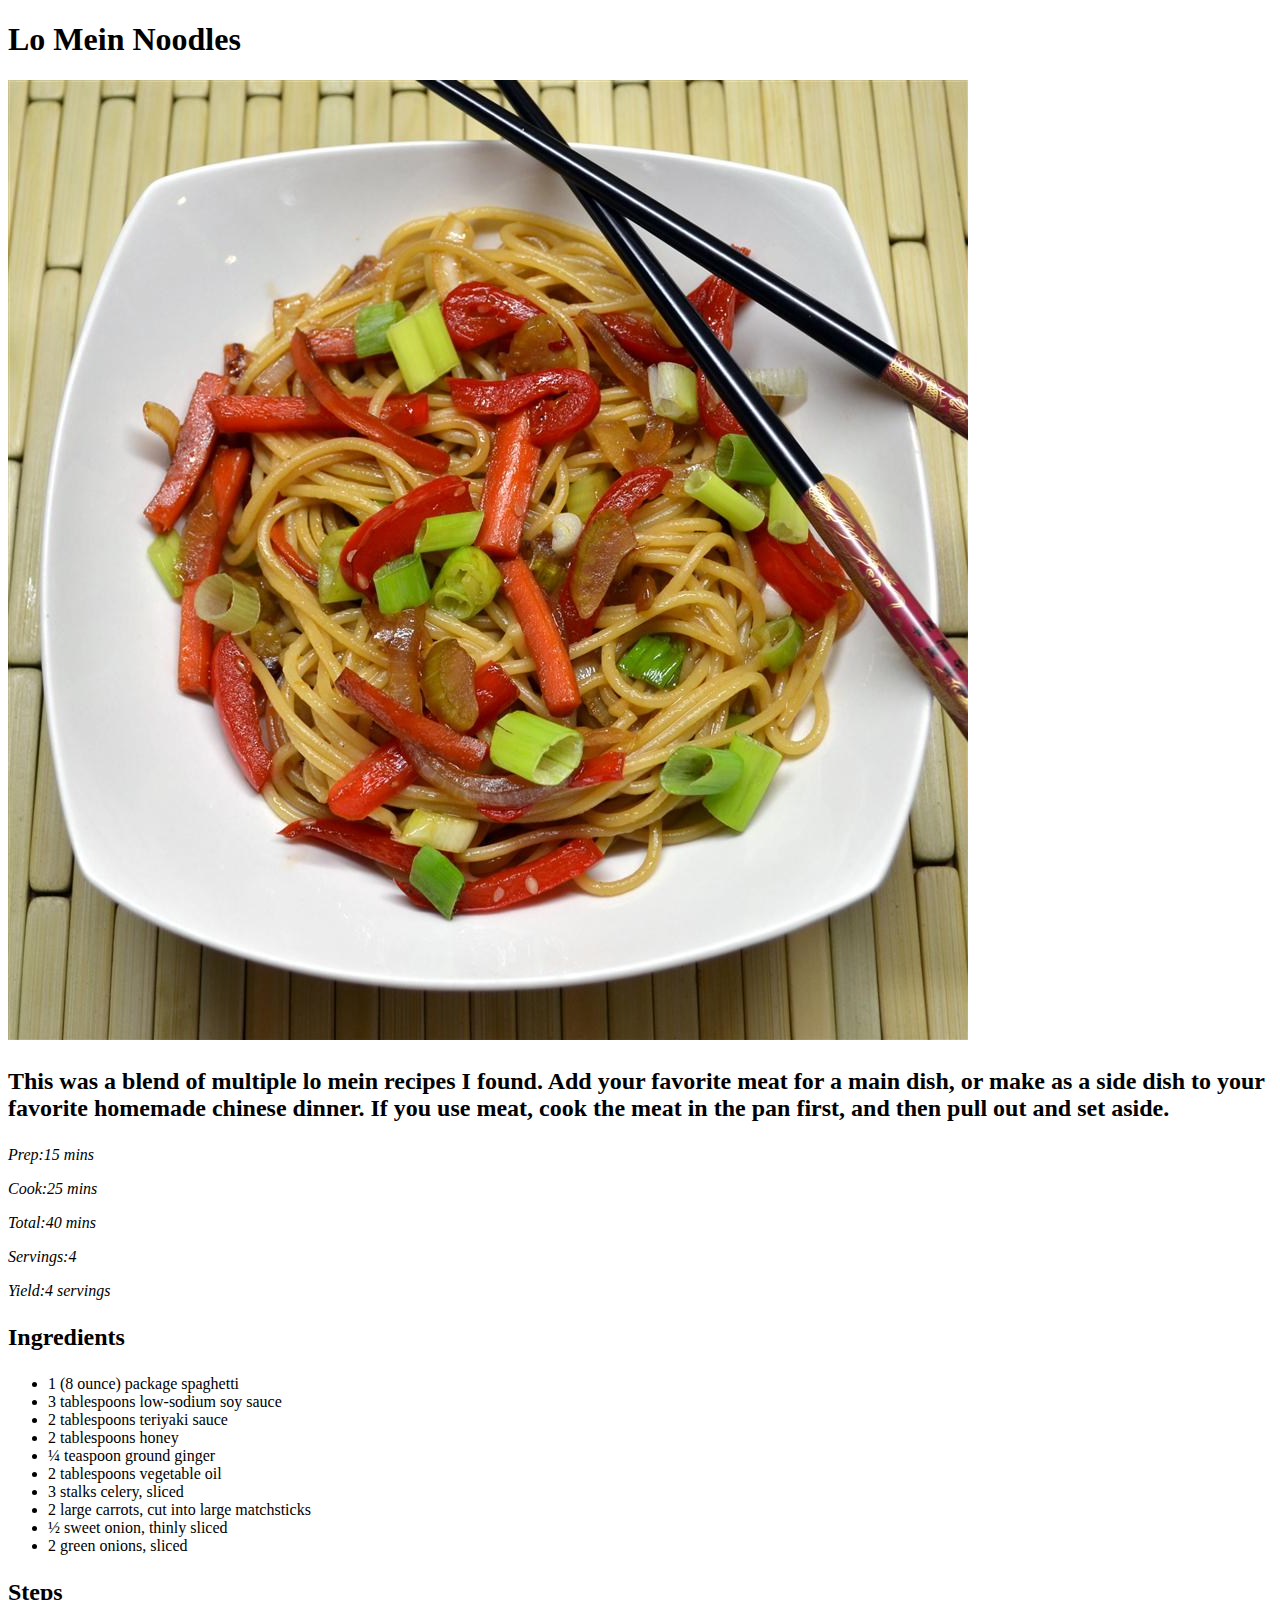
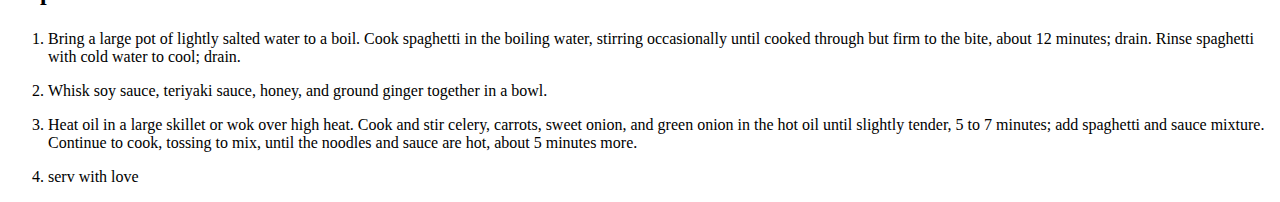
==== recipes/Lo_Mein.html @ e85e5477 "Add .DS_Store" ====
<!DOCTYPE html>
<html>
  <head>
    <h1>Lo Mein Noodles</h1>
    <img src="lo_main.jpeg">
    <meta charset="UTF-8">
  </head>

  <body>
    <h2>
        <p>This was a blend of multiple lo mein recipes I found. 
            Add your favorite meat for a main dish, or make as a side dish to your favorite homemade chinese dinner. 
            If you use meat, cook the meat in the pan first, and then pull out and set aside.</p>
    </h2>
    <em>
        <p>Prep:15 mins</p>
        <p>Cook:25 mins</p>
        <p>Total:40 mins</p>
        <p>Servings:4</p>
        <p>Yield:4 servings</p>
    </em>
    <h2>
        <p>Ingredients</p>
    </h2>
    <ul>
        <li>1 (8 ounce) package spaghetti</li>
        <li>3 tablespoons low-sodium soy sauce</li>
        <li>2 tablespoons teriyaki sauce</li>
        <li>2 tablespoons honey</li>
        <li>¼ teaspoon ground ginger</li>
        <li>2 tablespoons vegetable oil</li>
        <li>3 stalks celery, sliced</li>
        <li>2 large carrots, cut into large matchsticks</li>
        <li>½ sweet onion, thinly sliced</li>
        <li>2 green onions, sliced</li>
    </ul>
    <h2>
        <p>Steps</p>
    </h2>
    <ol>
        <li><p>Bring a large pot of lightly salted water to a boil. Cook spaghetti in the boiling water, 
            stirring occasionally until cooked through but firm to the bite, about 12 minutes; drain. 
            Rinse spaghetti with cold water to cool; drain.</p></li>
        <li><p>Whisk soy sauce, teriyaki sauce, honey, and ground ginger together in a bowl.</p></li>
        <li><p>Heat oil in a large skillet or wok over high heat. 
            Cook and stir celery, carrots, sweet onion, and green onion in the hot oil until slightly tender, 
            5 to 7 minutes; add spaghetti and sauce mixture. Continue to cook, tossing to mix, until the noodles and sauce are hot, 
            about 5 minutes more.</p></li>
        <li><p>serv with love</p></li>
    </ol>
  </body>
</html>
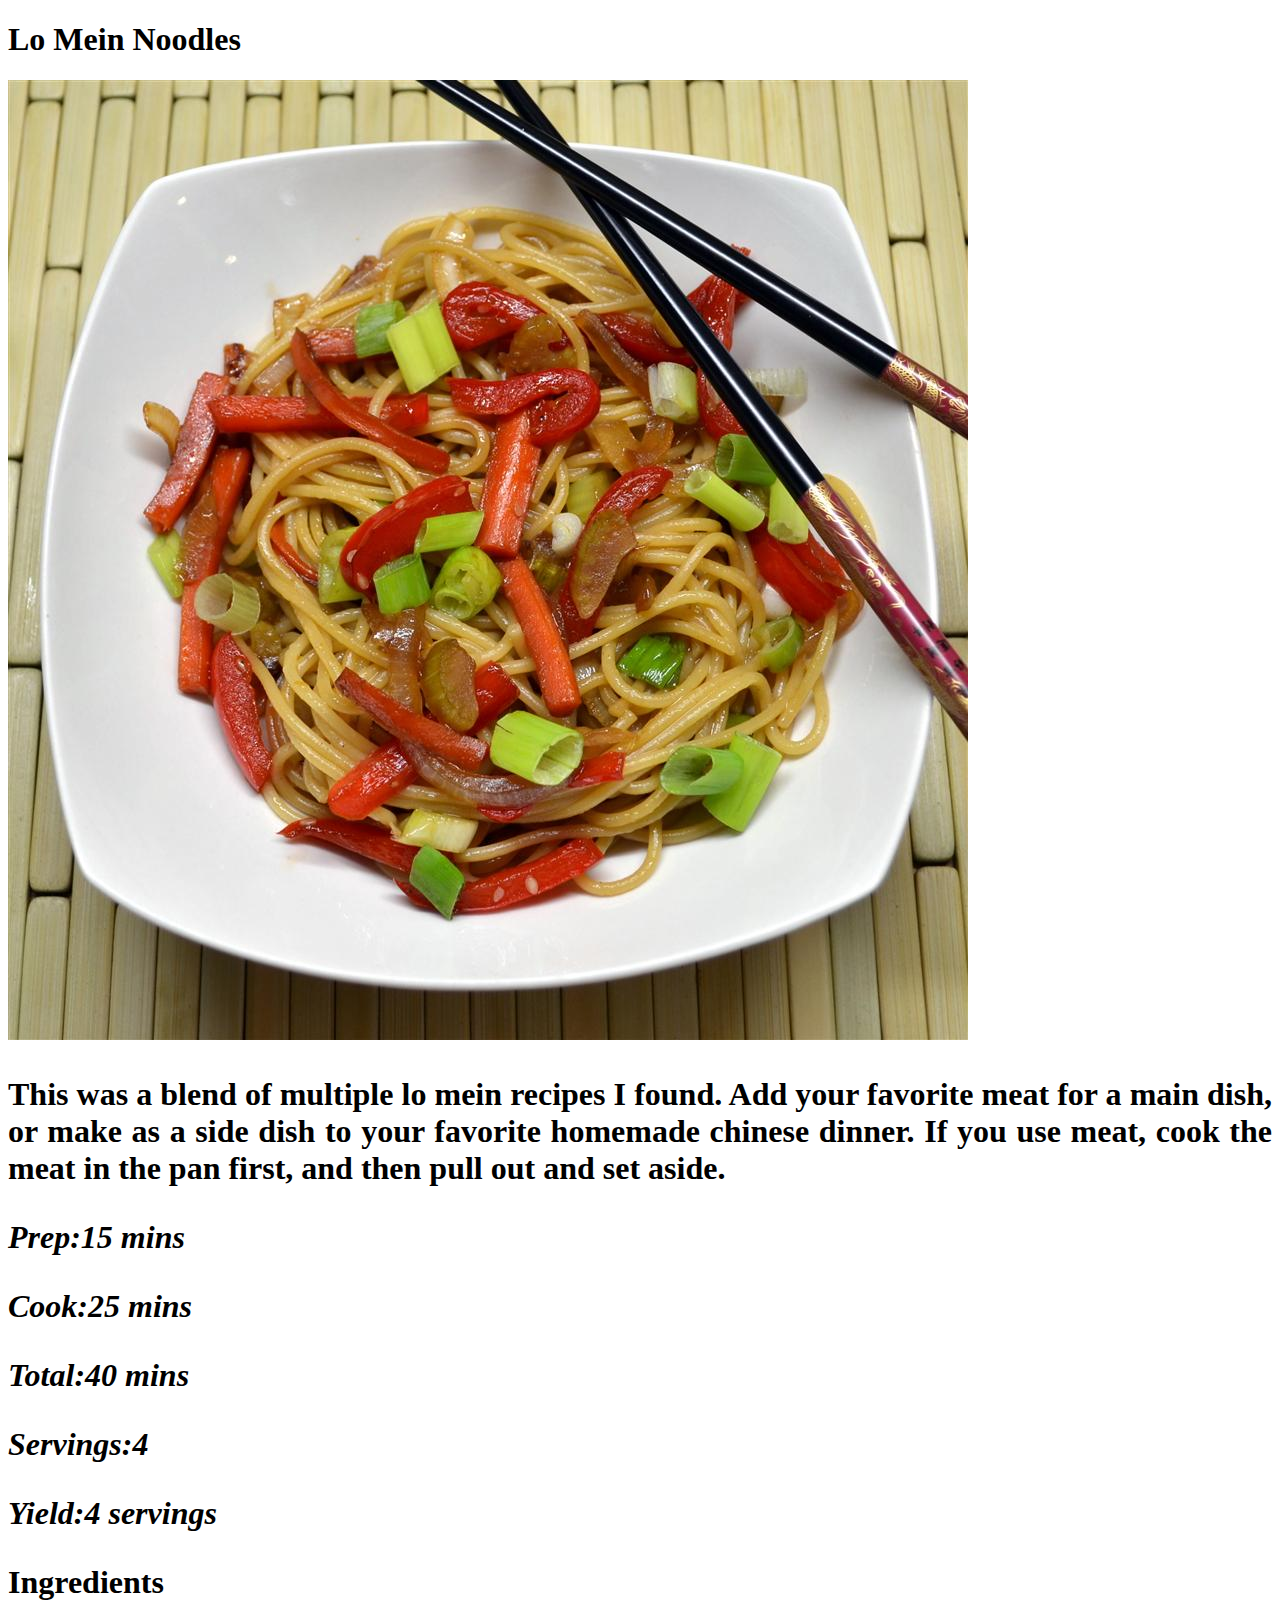
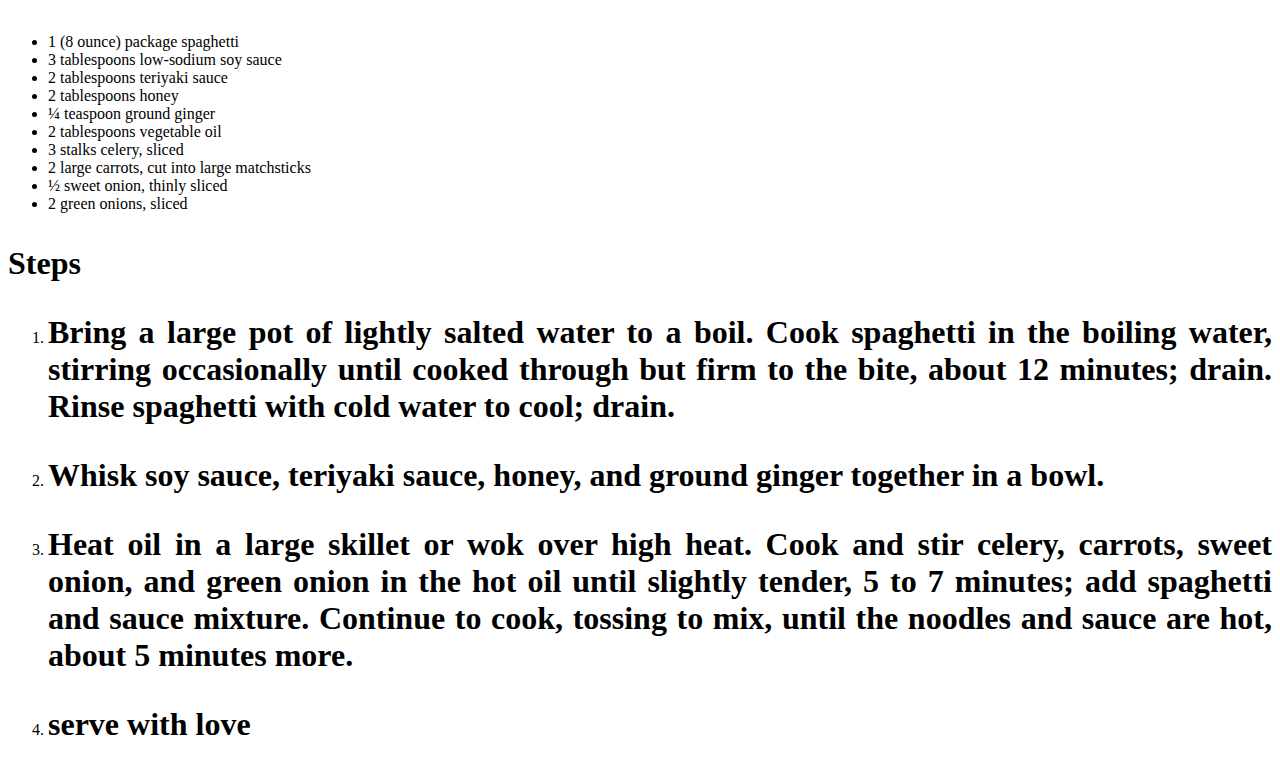
==== commit f82259b1: "Add recipes" ====
--- a/recipes/Lo_Mein.html
+++ b/recipes/Lo_Mein.html
@@ -1,6 +1,7 @@
 <!DOCTYPE html>
 <html>
   <head>
+    <link rel="stylesheet" href="Lo_Mein.css">
     <h1>Lo Mein Noodles</h1>
     <img src="lo_main.jpeg">
     <meta charset="UTF-8">
@@ -46,7 +47,7 @@
             Cook and stir celery, carrots, sweet onion, and green onion in the hot oil until slightly tender, 
             5 to 7 minutes; add spaghetti and sauce mixture. Continue to cook, tossing to mix, until the noodles and sauce are hot, 
             about 5 minutes more.</p></li>
-        <li><p>serv with love</p></li>
+        <li><p>serve with love</p></li>
     </ol>
   </body>
 </html>--- a/recipes/Lo_Mein.css
+++ b/recipes/Lo_Mein.css
@@ -0,0 +1,7 @@
+p {
+    background-color: transparent;
+    color: black;
+    font-size: 32px;
+    text-align: justify;
+    font-weight: bold;
+  }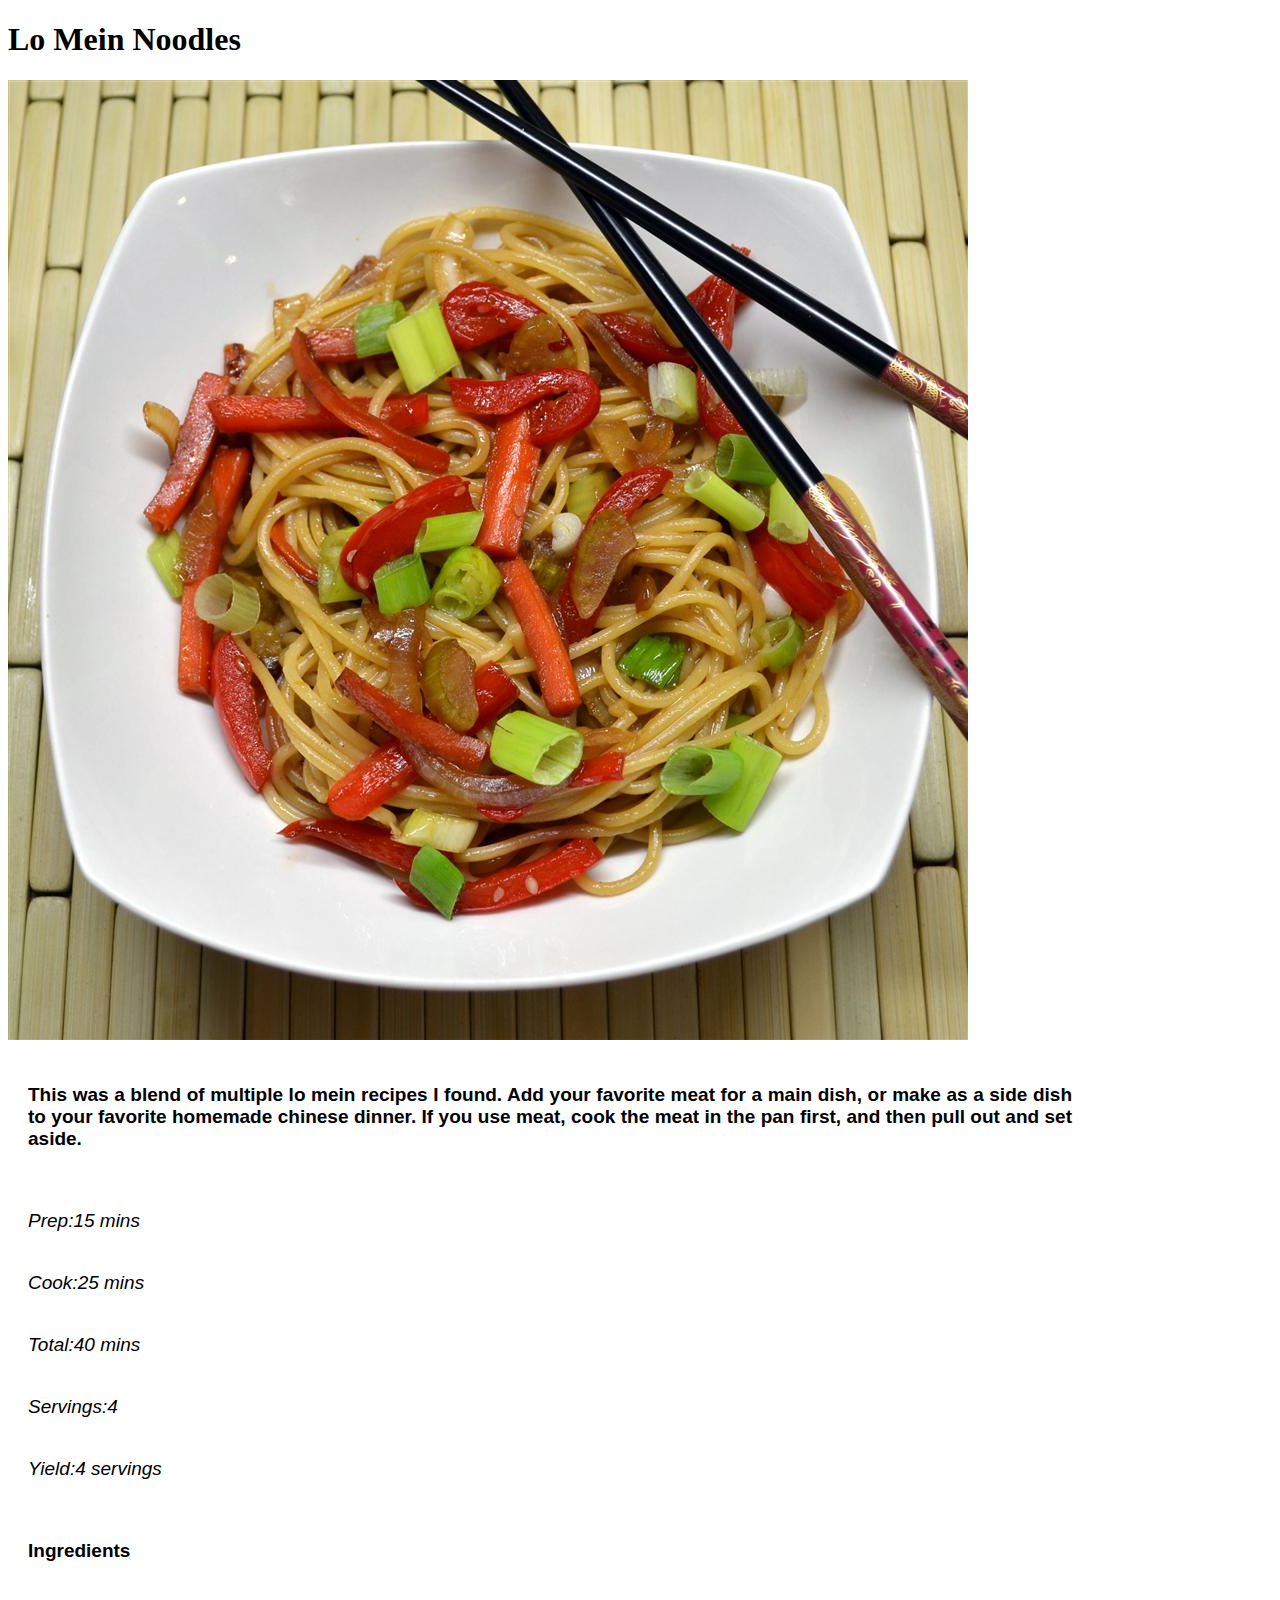
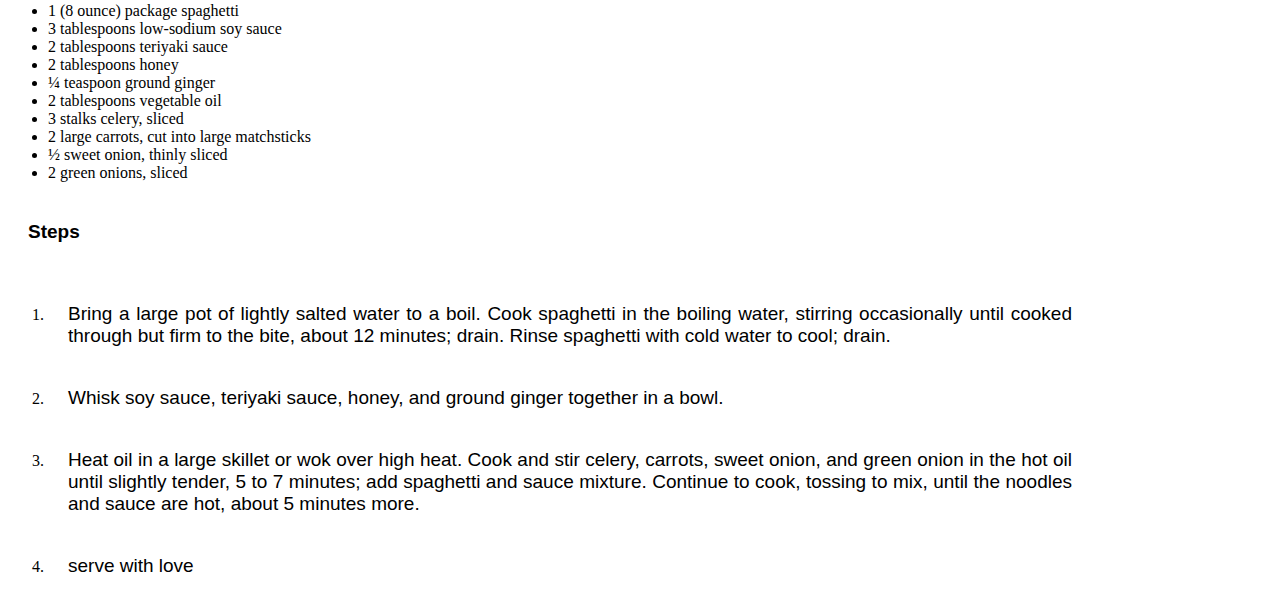
==== commit c1324bd4: "Add recipes" ====
--- a/recipes/Lo_Mein.html
+++ b/recipes/Lo_Mein.html
@@ -3,13 +3,13 @@
   <head>
     <link rel="stylesheet" href="Lo_Mein.css">
     <h1>Lo Mein Noodles</h1>
-    <img src="lo_main.jpeg">
+    <img src="lo_main.jpeg" 200px >
     <meta charset="UTF-8">
   </head>
 
   <body>
     <h2>
-        <p>This was a blend of multiple lo mein recipes I found. 
+        <p> This was a blend of multiple lo mein recipes I found. 
             Add your favorite meat for a main dish, or make as a side dish to your favorite homemade chinese dinner. 
             If you use meat, cook the meat in the pan first, and then pull out and set aside.</p>
     </h2>
--- a/recipes/Lo_Mein.css
+++ b/recipes/Lo_Mein.css
@@ -1,7 +1,14 @@
 p {
     background-color: transparent;
     color: black;
-    font-size: 32px;
+    font-size: 19px;
     text-align: justify;
-    font-weight: bold;
+    font-family: Verdana, Geneva, Tahoma, sans-serif;
+    font-weight: inherit;
+    padding: 20px;
+    border: 0 transparent;
+    margin: 0px;
+    padding-left: 20px;
+    padding-right: 200px;
+
   }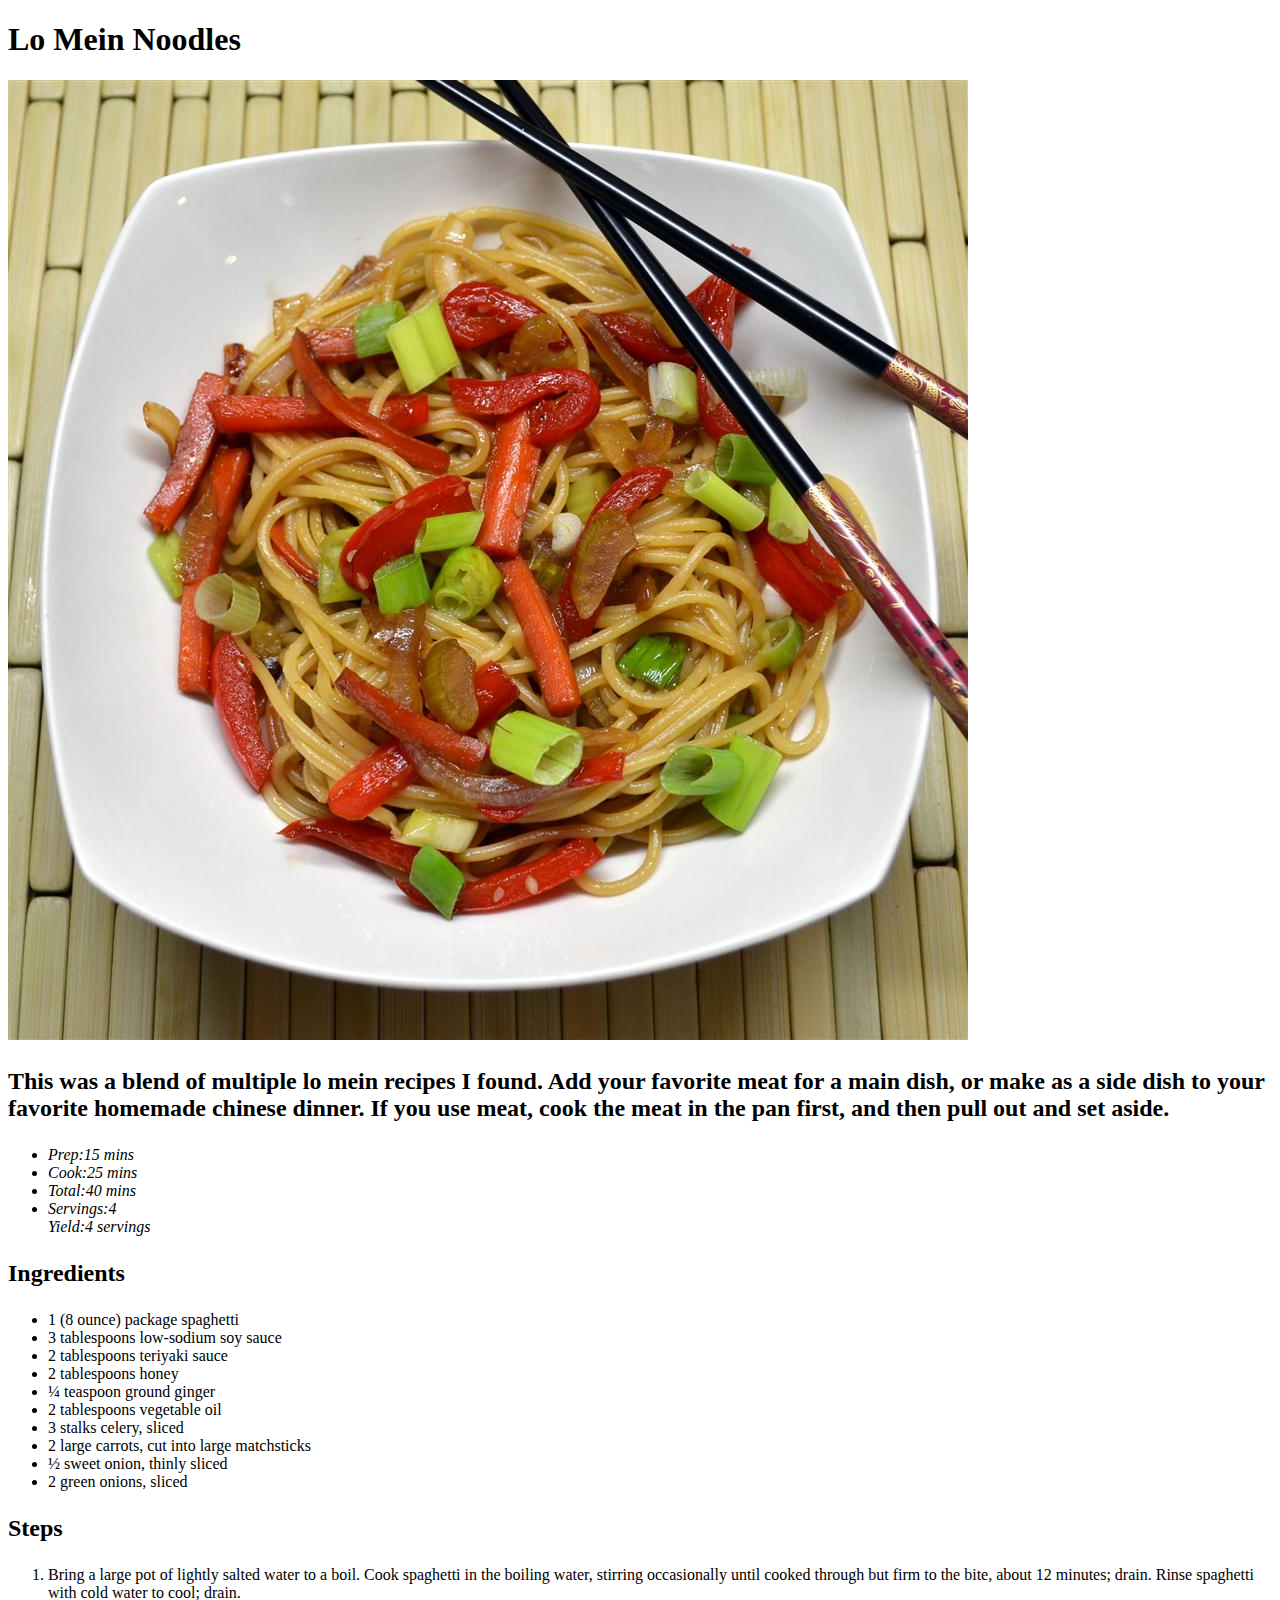
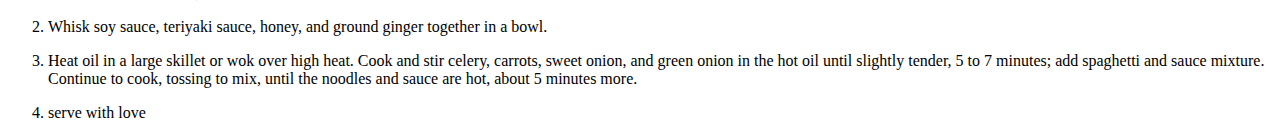
==== commit 480d37a4: "add .DS_Store" ====
--- a/recipes/Lo_Mein.html
+++ b/recipes/Lo_Mein.html
@@ -3,7 +3,7 @@
   <head>
     <link rel="stylesheet" href="Lo_Mein.css">
     <h1>Lo Mein Noodles</h1>
-    <img src="lo_main.jpeg" 200px >
+    <img src="lo_main.jpeg" 200px>
     <meta charset="UTF-8">
   </head>
 
@@ -14,15 +14,18 @@
             If you use meat, cook the meat in the pan first, and then pull out and set aside.</p>
     </h2>
     <em>
-        <p>Prep:15 mins</p>
-        <p>Cook:25 mins</p>
-        <p>Total:40 mins</p>
-        <p>Servings:4</p>
-        <p>Yield:4 servings</p>
+        <ul>
+            <li>Prep:15 mins</li>
+            <li>Cook:25 mins</li>
+            <li>Total:40 mins</li>
+            <li>Servings:4</li>
+            </li>Yield:4 servings</li>
+        </ul>
     </em>
     <h2>
         <p>Ingredients</p>
     </h2>
+    <div >
     <ul>
         <li>1 (8 ounce) package spaghetti</li>
         <li>3 tablespoons low-sodium soy sauce</li>
@@ -35,6 +38,7 @@
         <li>½ sweet onion, thinly sliced</li>
         <li>2 green onions, sliced</li>
     </ul>
+    </div>
     <h2>
         <p>Steps</p>
     </h2>
--- a/recipes/Lo_Mein.css
+++ b/recipes/Lo_Mein.css
@@ -1,14 +1,3 @@
-p {
-    background-color: transparent;
-    color: black;
-    font-size: 19px;
-    text-align: justify;
-    font-family: Verdana, Geneva, Tahoma, sans-serif;
-    font-weight: inherit;
-    padding: 20px;
-    border: 0 transparent;
-    margin: 0px;
-    padding-left: 20px;
-    padding-right: 200px;
-
-  }+head { 
+  background-image: src="lo_main.jpeg" 200px;
+}